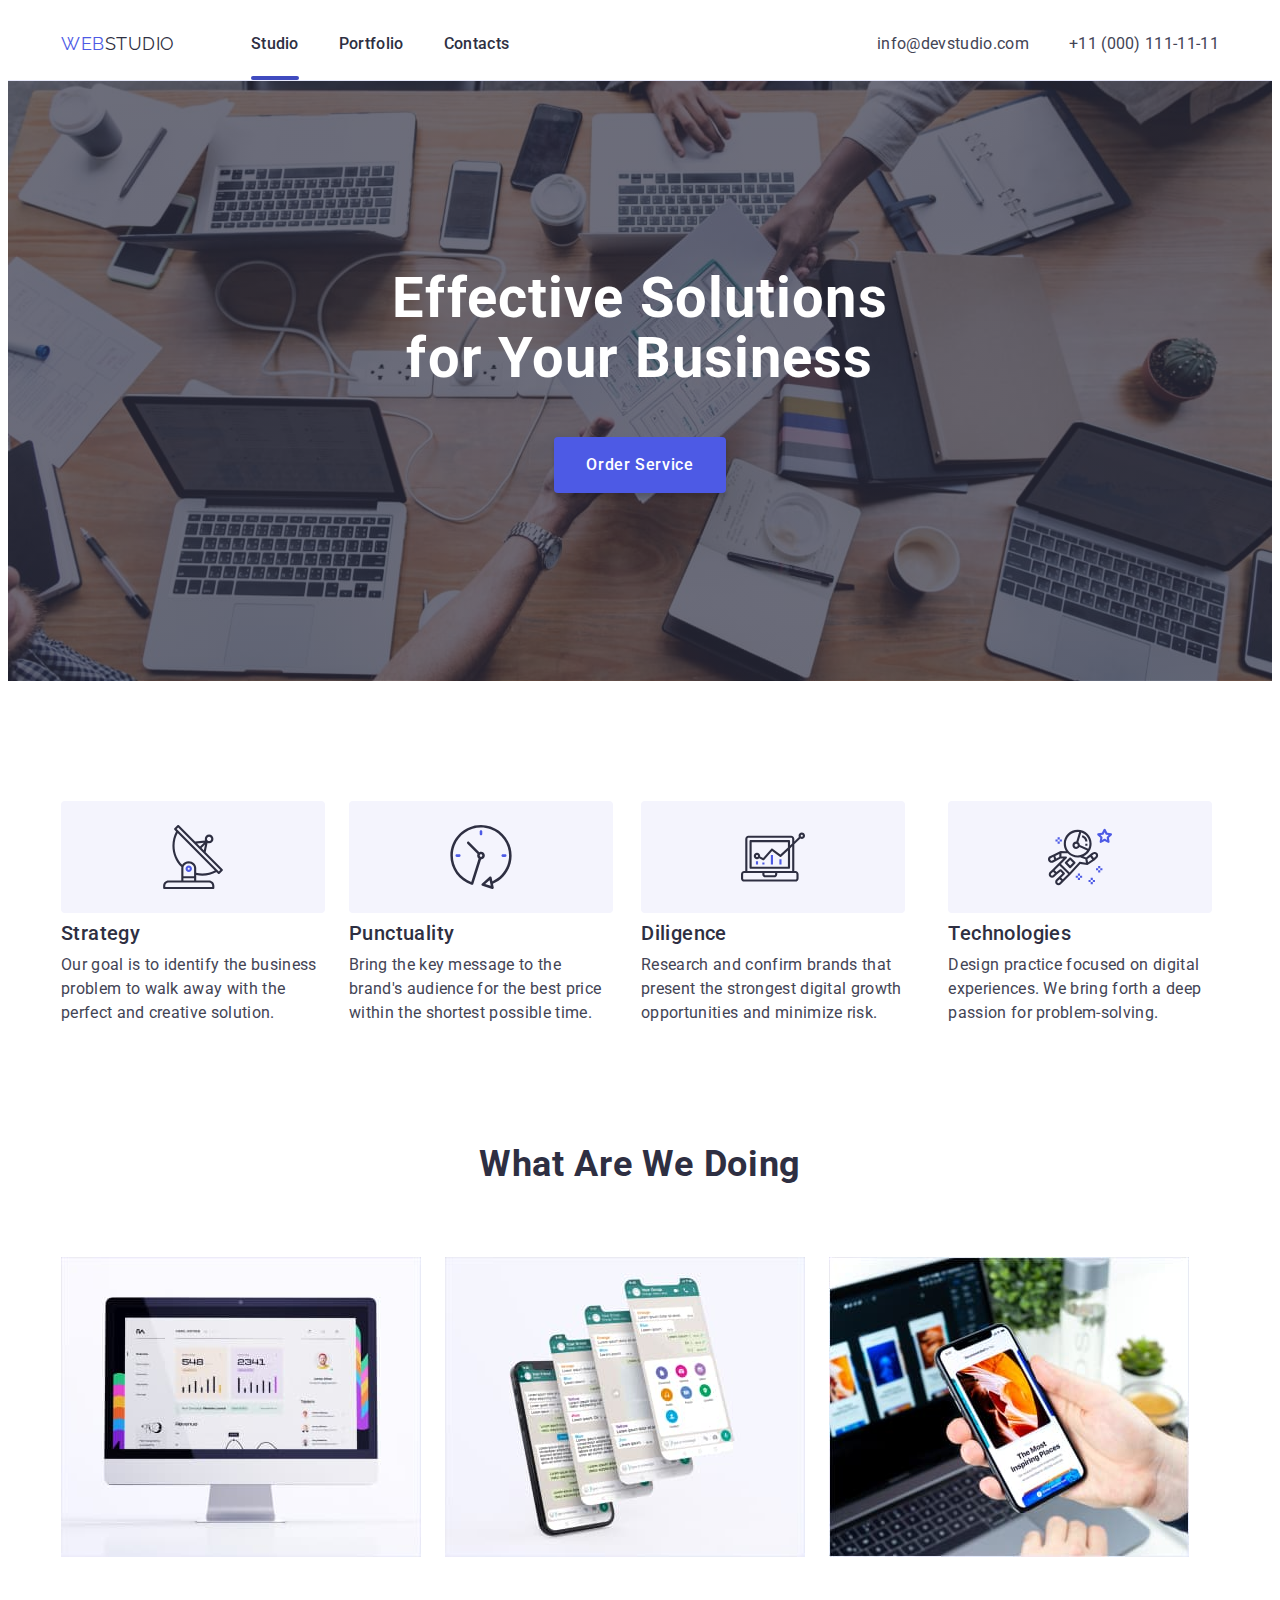
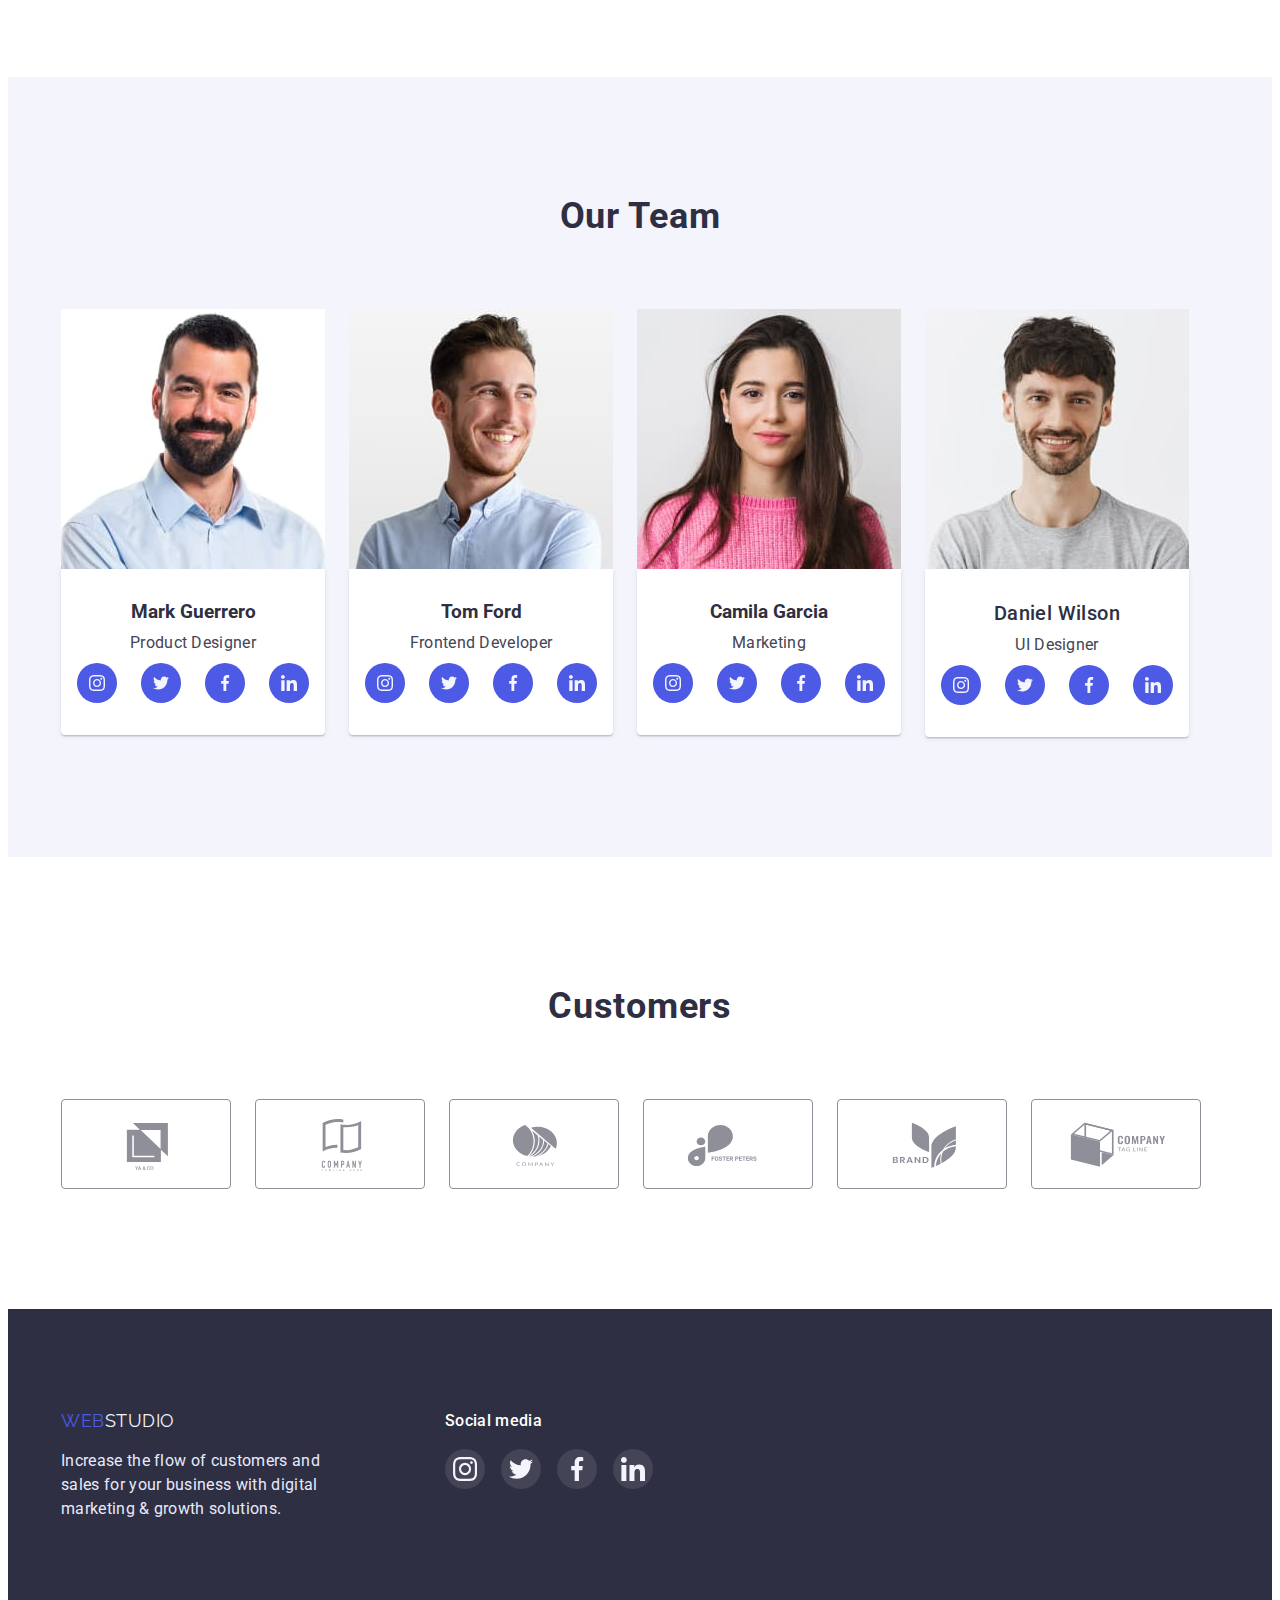
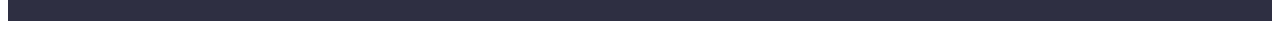
==== index.html @ afef1e50 "Initial commit" ====
<!DOCTYPE html>
<html lang="en">
  <head>
    <meta charset="UTF-8" />
    <meta http-equiv="X-UA-Compatible" content="IE=edge" />
    <meta name="viewport" content="width=device-width, initial-scale=1.0" />
    <title>WebStudio</title>
    <link
      rel="stylesheet"
      href="https://cdnjs.cloudflare.com/ajax/libs/modern-normalize/1.1.0/modern-normalize.min.css"
      integrity="sha512-wpPYUAdjBVSE4KJnH1VR1HeZfpl1ub8YT/NKx4PuQ5NmX2tKuGu6U/JRp5y+Y8XG2tV+wKQpNHVUX03MfMFn9Q=="
      crossorigin="anonymous"
      referrerpolicy="no-referrer"
    />
    <link rel="preconnect" href="https://fonts.googleapis.com" />
    <link rel="preconnect" href="https://fonts.gstatic.com" crossorigin />
    <link
      href="https://fonts.googleapis.com/css2?family=Raleway:wght@800&family=Roboto:wght@400;500;700&display=swap"
      rel="stylesheet"
    />
    <link rel="stylesheet" href="./css/styles.css" />
  </head>
  <body>
    <!--================= Section HEADER ===============-->
    <header class="header">
      <div class="container header-container">
        <nav class="header-navigation">
          <a href="./index.html" class="header-logo logo">
            <span>Web</span>Studio
          </a>
          <ul class="header-list list">
            <li class="header-item">
              <a href="./index.html" class="header-link link current">Studio</a>
            </li>
            <li class="header-item">
              <a href="./portfolio.html" class="header-link link">Portfolio</a>
            </li>
            <li class="header-item">
              <a href="" class="header-link link">Contacts</a>
            </li>
          </ul>
        </nav>
        <address class="address">
          <ul class="address-list list">
            <li class="address-item">
              <a href="mailto:info@devstudio.com" class="address-link link"
                >info@devstudio.com</a
              >
            </li>
            <li class="address-item">
              <a href="tel:+110001111111" class="address-link link"
                >+11 (000) 111-11-11</a
              >
            </li>
          </ul>
        </address>
      </div>
    </header>
    <!--================= Section /HEADER ================-->
    <main>
      <!--================= Section HERO =================-->
      <section class="hero">
        <div class="container">
          <h1 class="hero-title">Effective Solutions for Your Business</h1>
          <button type="button" class="hero-btn btn" data-modal-open>
            Order Service
          </button>
        </div>
      </section>
      <!--=============== Section /HERO =============-->

      <!--============ Section ADVANTAGES ===========-->
      <section class="advantages">
        <h2 class="visually-hidden">Our advantages</h2>
        <div class="container">
          <ul class="advantages-list list">
            <li class="advantages-item">
              <div class="advantages-thumb">
                <svg width="64" height="64">
                  <use
                    href="./images/icons.svg#icon-antenna"
                    width="64px"
                    height="64px"
                  ></use>
                </svg>
              </div>
              <h3 class="advantages-subtitle subtitle">Strategy</h3>
              <p class="advantages-text text">
                Our goal is to identify the business problem to walk away with
                the perfect and creative solution.
              </p>
            </li>
            <li class="advantages-item">
              <div class="advantages-thumb">
                <svg width="64" height="64">
                  <use
                    href="./images/icons.svg#icon-clock"
                    width="64px"
                    height="64px"
                  ></use>
                </svg>
              </div>
              <h3 class="advantages-subtitle subtitle">Punctuality</h3>
              <p class="advantages-text text">
                Bring the key message to the brand's audience for the best price
                within the shortest possible time.
              </p>
            </li>
            <li class="advantages-item">
              <div class="advantages-thumb">
                <svg width="64" height="64">
                  <use
                    href="./images/icons.svg#icon-diagram"
                    width="64px"
                    height="64px"
                  ></use>
                </svg>
              </div>
              <h3 class="advantages-subtitle subtitle">Diligence</h3>
              <p class="advantages-text text">
                Research and confirm brands that present the strongest digital
                growth opportunities and minimize risk.
              </p>
            </li>
            <li class="advantages-item">
              <div class="advantages-thumb">
                <svg width="64" height="64">
                  <use
                    href="./images/icons.svg#icon-astronaut"
                    width="64px"
                    height="64px"
                  ></use>
                </svg>
              </div>
              <h3 class="advantages-subtitle subtitle">Technologies</h3>
              <p class="advantages-text text">
                Design practice focused on digital experiences. We bring forth a
                deep passion for problem-solving.
              </p>
            </li>
          </ul>
        </div>
      </section>
      <!--============== Section /ADVANTAGES =========-->

      <!--============== Section DOING ============-->
      <section class="doing">
        <div class="container">
          <h2 class="doing-title title">What are we doing</h2>
          <ul class="doing-list list">
            <li class="doing-item">
              <img
                src="./images/img1.jpg"
                alt="monitor screen"
                width="360"
                height="300"
              />
            </li>
            <li class="doing-item">
              <img
                src="./images/img2.jpg"
                alt="smartphone screens"
                width="360"
                height="300"
              />
            </li>
            <li class="doing-item">
              <img
                src="./images/img3.jpg"
                alt="laptop and phone"
                width="360"
                height="300"
              />
            </li>
          </ul>
        </div>
      </section>
      <!--============= /Section DOING ============-->

      <!--=========== Section TEAM =============-->
      <section class="team">
        <div class="container">
          <h2 class="team-title title">Our Team</h2>
          <ul class="team-list list">
            <li class="team-item">
              <img
                src="./images/img-mark_guerrero.jpg"
                alt="Mark Guerrero"
                width="264"
                height="260"
              />
              <div class="team-content">
                <h3 class="team-subtitle">Mark Guerrero</h3>
                <p class="team-text text">Product Designer</p>
                <ul class="team-social-list list">
                  <li class="team-social-item">
                    <a href="" class="team-social-link link">
                      <svg class="team-social-icon" width="16" height="16">
                        <use href="./images/icons.svg#icon-instagram"></use>
                      </svg>
                    </a>
                  </li>
                  <li class="team-social-item">
                    <a href="" class="team-social-link link">
                      <svg class="team-social-icon" width="16" height="16">
                        <use href="./images/icons.svg#icon-twitter"></use>
                      </svg>
                    </a>
                  </li>
                  <li class="team-social-item">
                    <a href="" class="team-social-link link">
                      <svg class="team-social-icon" width="16" height="16">
                        <use href="./images/icons.svg#icon-facebook"></use>
                      </svg>
                    </a>
                  </li>
                  <li class="team-social-item">
                    <a href="" class="team-social-link link">
                      <svg class="team-social-icon" width="16" height="16">
                        <use href="./images/icons.svg#icon-linkedin"></use>
                      </svg>
                    </a>
                  </li>
                </ul>
              </div>
            </li>
            <li class="team-item">
              <img
                src="./images/img-tom_ford.jpg"
                alt="Tom Ford"
                width="264"
                height="260"
              />
              <div class="team-content">
                <h3 class="team-subtitle">Tom Ford</h3>
                <p class="team-text text">Frontend Developer</p>
                <ul class="team-social-list list">
                  <li class="team-social-item">
                    <a href="" class="team-social-link link">
                      <svg class="team-social-icon" width="16" height="16">
                        <use href="./images/icons.svg#icon-instagram"></use>
                      </svg>
                    </a>
                  </li>
                  <li class="team-social-item">
                    <a href="" class="team-social-link link">
                      <svg class="team-social-icon" width="16" height="16">
                        <use href="./images/icons.svg#icon-twitter"></use>
                      </svg>
                    </a>
                  </li>
                  <li class="team-social-item">
                    <a href="" class="team-social-link link">
                      <svg class="team-social-icon" width="16" height="16">
                        <use href="./images/icons.svg#icon-facebook"></use>
                      </svg>
                    </a>
                  </li>
                  <li class="team-social-item">
                    <a href="" class="team-social-link link">
                      <svg class="team-social-icon" width="16" height="16">
                        <use href="./images/icons.svg#icon-linkedin"></use>
                      </svg>
                    </a>
                  </li>
                </ul>
              </div>
            </li>
            <li class="team-item">
              <img
                src="./images/img-camila_garcia.jpg"
                alt="Camila Garcia"
                width="264"
                height="260"
              />
              <div class="team-content">
                <h3 class="team-subtitle">Camila Garcia</h3>
                <p class="team-text text">Marketing</p>
                <ul class="team-social-list list">
                  <li class="team-social-item">
                    <a href="" class="team-social-link link">
                      <svg class="team-social-icon" width="16" height="16">
                        <use href="./images/icons.svg#icon-instagram"></use>
                      </svg>
                    </a>
                  </li>
                  <li class="team-social-item">
                    <a href="" class="team-social-link link">
                      <svg class="team-social-icon" width="16" height="16">
                        <use href="./images/icons.svg#icon-twitter"></use>
                      </svg>
                    </a>
                  </li>
                  <li class="team-social-item">
                    <a href="" class="team-social-link link">
                      <svg class="team-social-icon" width="16" height="16">
                        <use href="./images/icons.svg#icon-facebook"></use>
                      </svg>
                    </a>
                  </li>
                  <li class="team-social-item">
                    <a href="" class="team-social-link link">
                      <svg class="team-social-icon" width="16" height="16">
                        <use href="./images/icons.svg#icon-linkedin"></use>
                      </svg>
                    </a>
                  </li>
                </ul>
              </div>
            </li>
            <li class="team-item">
              <img
                src="./images/img-daniel_wilson.jpg"
                alt="Daniel Wilson"
                width="264"
                height="260"
              />
              <div class="team-content">
                <h3 class="team-subtitle subtitle">Daniel Wilson</h3>
                <p class="team-text text">UI Designer</p>
                <ul class="team-social-list list">
                  <li class="team-social-item">
                    <a href="" class="team-social-link link">
                      <svg class="team-social-icon" width="16" height="16">
                        <use href="./images/icons.svg#icon-instagram"></use>
                      </svg>
                    </a>
                  </li>
                  <li class="team-social-item">
                    <a href="" class="team-social-link link">
                      <svg class="team-social-icon" width="16" height="16">
                        <use href="./images/icons.svg#icon-twitter"></use>
                      </svg>
                    </a>
                  </li>
                  <li class="team-social-item">
                    <a href="" class="team-social-link link">
                      <svg class="team-social-icon" width="16" height="16">
                        <use href="./images/icons.svg#icon-facebook"></use>
                      </svg>
                    </a>
                  </li>
                  <li class="team-social-item">
                    <a href="" class="team-social-link link">
                      <svg class="team-social-icon" width="16" height="16">
                        <use href="./images/icons.svg#icon-linkedin"></use>
                      </svg>
                    </a>
                  </li>
                </ul>
              </div>
            </li>
          </ul>
        </div>
      </section>
      <!--========== Section /TEAM =============-->

      <!--======== Section COSTUMERS ==========-->
      <section class="costumes">
        <div class="container">
          <h2 class="costumers-title title">Customers</h2>
          <ul class="costumers-list list">
            <li class="costumers-item">
              <a href="" class="costumer-link">
                <svg class="costumers-icon" width="105" height="56">
                  <use href="./images/icons.svg#icon-logo-client1"></use>
                </svg>
              </a>
            </li>
            <li class="costumers-item">
              <a href="" class="costumer-link">
                <svg class="costumers-icon" width="105" height="56">
                  <use href="./images/icons.svg#icon-logo-client2"></use>
                </svg>
              </a>
            </li>
            <li class="costumers-item">
              <a href="" class="costumer-link">
                <svg class="costumers-icon" width="105" height="56">
                  <use href="./images/icons.svg#icon-logo-client3"></use>
                </svg>
              </a>
            </li>
            <li class="costumers-item">
              <a href="" class="costumer-link">
                <svg class="costumers-icon" width="105" height="56">
                  <use href="./images/icons.svg#icon-logo-client4"></use>
                </svg>
              </a>
            </li>
            <li class="costumers-item">
              <a href="" class="costumer-link">
                <svg class="costumers-icon" width="105" height="56">
                  <use href="./images/icons.svg#icon-logo-client5"></use>
                </svg>
              </a>
            </li>
            <li class="costumers-item">
              <a href="" class="costumer-link">
                <svg class="costumers-icon" width="105" height="56">
                  <use href="./images/icons.svg#icon-logo-client6"></use>
                </svg>
              </a>
            </li>
          </ul>
        </div>
      </section>
      <!--========= Section /COSTUMERS ===========-->
    </main>
    <!--================ FOOTER ===============-->
    <footer class="footer">
      <div class="container footer-container">
        <div class="footer-logo-wrap">
          <a href="./index.html" class="footer-logo logo">
            <span>Web</span>Studio
          </a>
          <p class="footer-text text">
            Increase the flow of customers and sales for your business with
            digital marketing & growth solutions.
          </p>
        </div>
        <div class="footer-social">
          <p class="footer-social-text text">Social media</p>
          <ul class="footer-social-list list">
            <li class="footer-social-item">
              <a href="" class="footer-social-link link">
                <svg class="footer-social-icon" width="24" height="24">
                  <use href="./images/icons.svg#icon-instagram"></use>
                </svg>
              </a>
            </li>
            <li class="footer-social-item">
              <a href="" class="footer-social-link link">
                <svg class="footer-social-icon" width="24" height="24">
                  <use href="./images/icons.svg#icon-twitter"></use>
                </svg>
              </a>
            </li>
            <li class="footer-social-item">
              <a href="" class="footer-social-link link">
                <svg class="footer-social-icon" width="24" height="24">
                  <use href="./images/icons.svg#icon-facebook"></use>
                </svg>
              </a>
            </li>
            <li class="footer-social-item">
              <a href="" class="footer-social-link link">
                <svg class="footer-social-icon" width="24" height="24">
                  <use href="./images/icons.svg#icon-linkedin"></use>
                </svg>
              </a>
            </li>
          </ul>
        </div>
      </div>
    </footer>
    <!--=================== /FOOTER ==================-->
    <!--================ MODAL WINDOW ===============-->
    <div class="backdrop is-hidden" data-modal>
      <div class="modal conteiner">
        <button type="button" class="modal-close-btn" data-modal-close>
          <svg class="modal-close-btn-icon" width="8" height="8">
            <use href="./images/icons.svg#icon-close-modal"></use>
          </svg>
        </button>
      </div>
    </div>
  </body>
  <script src="./js/modal.js"></script>
</html>
---- css/styles.css ----
:root {
  --secondary-font: 'Raleway', sans-serif;
  --subtitle-color: #2e2f42;
  --background-color: #2e2f42;
  --main-text-color: #434455;
  --logo-span-color: #4d5ae5;
  --link-hover-color: #404bbf;
  --header-paddig-link: 24px 0;
  --transition-dur-and-func: 250ms cubic-bezier(0.4, 0, 0.2, 1);
}
h1,
h2,
h3,
h4,
h5,
h6,
p {
  margin: 0;
}
body {
  font-family: 'Roboto', sans-serif;
  color: #2e2f42;
  background-color: #ffffff;
}
ul {
  margin: 0;
  padding: 0;
}
img {
  display: block;
  max-width: 100%;
  height: auto;
}
.btn {
  font-family: inherit;
  font-weight: 500;
  font-size: 16px;
  line-height: 1.5;
  display: flex;
  align-items: center;
  text-align: center;
  letter-spacing: 0.04em;
  border: none;
}
.container {
  max-width: 1158px;
  margin: 0 auto;
  padding: 0 15px;
  /* outline: 1px solid green; */
}
.logo {
  font-family: var(--secondary-font);
  font-size: 18px;
  line-height: 1.33;
  display: flex;
  align-items: center;
  letter-spacing: 0.03em;
  text-transform: uppercase;
  text-decoration: none;
}
.list {
  list-style: none;
}
.link {
  text-decoration: none;
}
.text {
  font-size: 16px;
  line-height: 1.5;
  letter-spacing: 0.02em;
}
.title {
  font-size: 36px;
  line-height: 1.11;
  letter-spacing: 0.02em;
  text-transform: capitalize;
  text-align: center;
}
.subtitle {
  font-weight: 500;
  font-size: 20px;
  line-height: 1.2;
  letter-spacing: 0.02em;
}
.visually-hidden {
  position: absolute;
  width: 1px;
  height: 1px;
  margin: -1px;
  border: 0;
  padding: 0;
  white-space: nowrap;
  clip-path: inset(100%);
  clip: rect(0 0 0 0);
  overflow: hidden;
}
/* =========== HEADER =========== */
header {
  border-bottom: 1px solid #e7e9fc;
}
.header-container {
  display: flex;
  align-items: center;
  flex-wrap: wrap;
}
.header-navigation {
  display: flex;
  align-items: center;
  position: relative;
}
.header-logo {
  color: #2e2f42;
  margin-right: 76px;
  padding: var(--header-paddig-link);
}
.header-logo span {
  color: var(--logo-span-color);
}
.header-list {
  display: flex;
  gap: 40px;
}
/* .header-item {
} */
.header-link {
  position: relative;
  font-weight: 500;
  font-size: 16px;
  line-height: 1.5;
  letter-spacing: 0.02em;
  color: #2e2f42;
  padding: var(--header-paddig-link);
  transition: color var(--transition-dur-and-func);
}
.header-link:hover,
.header-link:focus {
  color: var(--link-hover-color);
}
.current::after {
  content: '';
  display: block;
  position: absolute;
  width: 100%;
  height: 4px;
  background: #404bbf;
  border-radius: 2px;
  bottom: -3px;
  left: 0;
}
.address {
  margin-left: auto;
}
.address-list {
  display: flex;
  gap: 40px;
  margin-left: auto;
}
/* .address-item {
} */
.address-link {
  font-style: normal;
  font-size: 16px;
  line-height: 1.5;
  letter-spacing: 0.02em;
  color: #434455;
  padding: var(--header-paddig-link);
  transition: color var(--transition-dur-and-func);
}
.address-link:hover,
.address-link:focus {
  color: var(--link-hover-color);
}
/* ============ HERO ============ */
.hero {
  text-align: center;
  padding: 188px 0;
  background-color: var(--background-color);
  max-width: 1440px;
  margin: 0 auto;
  background-image: linear-gradient(
      rgba(46, 47, 66, 0.7),
      rgba(46, 47, 66, 0.7)
    ),
    url(../images/people-office.jpg);
  background-repeat: no-repeat;
  background-position: center;
}
.hero-title {
  text-align: center;
  font-size: 56px;
  line-height: 1.07;
  letter-spacing: 0.02em;
  color: #ffffff;
  max-width: 496px;
  margin: 0 auto;
}
.hero-btn {
  color: #ffffff;
  background: #4d5ae5;
  box-shadow: 0px 4px 4px rgba(0, 0, 0, 0.15);
  border-radius: 4px;
  padding: 16px 32px;
  margin: 48px auto 0;
  transition: background-color var(--transition-dur-and-func);
}
.hero-btn:hover,
.hero-btn:focus {
  background-color: var(--link-hover-color);
  cursor: pointer;
}
/* ========= ADVANTAGES ============= */
.advantages {
  padding: 120px 0;
}
.advantages-list {
  display: flex;
  gap: 24px;
}
/* .advantages-item {
} */
.advantages-thumb {
  display: inline-flex;
  align-items: center;
  justify-content: center;
  width: 264px;
  height: 112px;
  background-color: #f4f4fd;
  border-radius: 4px;
  margin-bottom: 8px;
}
.advantages-subtitle {
  color: var(--subtitle-color);
  margin-bottom: 8px;
}
.advantages-text {
  color: var(--main-text-color);
}
/* ========== DOING ============= */
.doing {
  padding-bottom: 120px;
}
.doing-title {
  color: #2e2f42;
  margin-bottom: 72px;
}
.doing-list {
  display: flex;
  gap: 24px;
  flex-wrap: wrap;
}
.doing-item {
  width: calc((100% - gap * 2) / 3);
}
/* ============ TEAM =========== */
.team {
  background: #f4f4fd;
  padding: 120px 0;
}
.team-title {
  margin-bottom: 72px;
}
.team-list {
  display: flex;
  gap: 24px;
  flex-wrap: wrap;
}
.team-item {
  width: calc((100% - gap * 3) / 4);
}
.team-content {
  padding: 32px 16px;
  background-color: #ffffff;
  box-shadow: 0px 1px 6px rgba(46, 47, 66, 0.08),
    0px 1px 1px rgba(46, 47, 66, 0.16), 0px 2px 1px rgba(46, 47, 66, 0.08);
  border-radius: 0px 0px 4px 4px;
}
.team-subtitle {
  text-align: center;
  color: var(--subtitle-color);
  margin-bottom: 8px;
}
.team-text {
  text-align: center;
  color: var(--main-text-color);
  margin-bottom: 8px;
}
.team-social-list {
  display: flex;
  justify-content: center;
  gap: 24px;
}
.team-social-item {
  width: 40px;
  height: 40px;
}
.team-social-link {
  display: flex;
  justify-content: center;
  align-items: center;
  width: 100%;
  height: 100%;
  border-radius: 50%;
  background-color: #4d5ae5;
  transition: background-color var(--transition-dur-and-func);
}
.team-social-link:hover,
.team-social-link:focus {
  background-color: var(--link-hover-color);
}
.team-social-icon {
  fill: #f4f4fd;
}
/* ========= COSTUMERS ======== */
.costumes {
  padding-top: 130px;
  padding-bottom: 120px;
}
.costumers-title {
  margin-bottom: 72px;
}
.costumers-list {
  display: flex;
  gap: 24px;
  flex-wrap: wrap;
}
/* .costumers-item {
} */
.costumer-link {
  color: #8e8f99;
  display: inline-flex;
  align-items: center;
  justify-content: center;
  width: 168px;
  height: 88px;
  border: 1px solid #8e8f99;
  border-radius: 4px;
  transition: color var(--transition-dur-and-func),
    border var(--transition-dur-and-func);
}
.costumer-link:hover,
.costumer-link:focus {
  color: var(--link-hover-color);
  border: 1px solid var(--link-hover-color);
}
.costumers-icon {
  fill: currentColor;
}

/* ===== Portfolio: FILTER and PROJECTS ===== */

.filter {
  padding-top: 96px;
  padding-bottom: 120px;
}
.filter-list {
  display: flex;
  gap: 24px;
  margin-bottom: 72px;
  justify-content: center;
  flex-wrap: wrap;
}
/* .filter-item {
} */
.filter-btn {
  color: #4d5ae5;
  background-color: #f4f4fd;
  border: 1px solid #e7e9fc;
  border-radius: 4px;
  padding: 12px 24px;
  transition: color var(--transition-dur-and-func),
    background-color var(--transition-dur-and-func),
    border var(--transition-dur-and-func),
    box-shadow var(--transition-dur-and-func);
}
.filter-btn:hover,
.filter-btn:focus {
  color: #ffffff;
  background-color: var(--link-hover-color);
  cursor: pointer;
  border: 1px solid #404bbf;
  border-radius: 4px;
  box-shadow: 0px 3px 1px rgba(0, 0, 0, 0.1), 0px 2px 1px rgba(0, 0, 0, 0.08),
    0px 2px 2px rgba(0, 0, 0, 0.12);
  border-radius: 4px;
}
.projects-list {
  display: flex;
  row-gap: 48px;
  column-gap: 24px;
  flex-wrap: wrap;
}
.projects-item {
  width: calc((100% - column-gap * 3) / 4);
}
.projects-link {
  transition: box-shadow var(--transition-dur-and-func);
  display: block;
}
.projects-link:hover,
.projects-link:focus {
  display: block;
  box-shadow: 0px 1px 6px rgba(46, 47, 66, 0.08),
    0px 1px 1px rgba(46, 47, 66, 0.16), 0px 2px 1px rgba(46, 47, 66, 0.08);
}
.projects-item-content {
  padding: 32px 16px;
  background-color: #ffffff;
  border: 1px solid #e7e9fc;
  border-top: 0;
}
.projects-subtitle {
  color: var(--subtitle-color);
  margin-bottom: 8px;
}
.projects-text {
  color: var(--main-text-color);
}
.projects-img-wrapper {
  position: relative;
  overflow: hidden;
}
.overlay {
  position: absolute;
  left: 0;
  top: 0;
  width: 100%;
  height: 100%;
  overflow: auto;
  transform: translate(0, 100%);
  transition: transform var(--transition-dur-and-func);
  font-size: 16px;
  line-height: 1.5;
  letter-spacing: 0.02em;
  color: #f4f4fd;
  padding: 40px 32px 0;
  background-color: #4d5ae5;
}
.projects-link:hover .overlay,
.projects-link:focus .overlay {
  transform: translate(0, 0);
}

/* ======== FOOTER ========*/
.footer {
  background-color: var(--background-color);
  padding: 100px 0;
  /* max-width: 1440px; */
  margin: 0 auto;
}
.footer-container {
  display: flex;
  align-items: centre;
  gap: 120px;
}
.footer-logo {
  color: #f4f4fd;
  margin-bottom: 16px;
}
.footer-logo span {
  color: var(--logo-span-color);
}
.footer-text {
  color: #e7e9fc;
  max-width: 264px;
}
/* .footer-social {
} */
.footer-social-text {
  font-weight: 500;
  color: #ffffff;
  margin-bottom: 16px;
}
.footer-social-list {
  display: flex;
  justify-content: center;
  gap: 16px;
}
.footer-social-item {
  width: 40px;
  height: 40px;
}
.footer-social-link {
  display: flex;
  justify-content: center;
  align-items: center;
  width: 100%;
  height: 100%;
  border-radius: 50%;
  background-color: rgba(255, 255, 255, 0.1);
  transition: background-color var(--transition-dur-and-func);
}
.footer-social-link:hover,
.footer-social-link:focus {
  background-color: #31d0aa;
}
.footer-social-icon {
  fill: #f4f4fd;
}
/*======= MODAL WINDOW ========*/
.backdrop {
  position: fixed;
  z-index: 100;
  top: 0;
  left: 0;
  width: 100%;
  height: 100%;
  background-color: rgba(46, 47, 66, 0.4);
  transition: opacity var(--transition-dur-and-func),
    visibility var(--transition-dur-and-func);
}
.backdrop.is-hidden {
  opacity: 0;
  visibility: hidden;
  pointer-events: none;
}
.modal {
  position: absolute;
  top: 50%;
  left: 50%;
  transform: translate(-50%, -50%);
  width: 408px;
  height: 576px;
  background-color: #fcfcfc;
  box-shadow: 0px 1px 1px rgba(0, 0, 0, 0.14), 0px 1px 3px rgba(0, 0, 0, 0.12),
    0px 2px 1px rgba(0, 0, 0, 0.2);
  border-radius: 4px;
}
.modal-close-btn {
  position: absolute;
  top: 24px;
  right: 24px;
  display: flex;
  justify-content: center;
  align-items: center;
  width: 24px;
  height: 24px;
  border-radius: 50%;
  background-color: #e7e9fc;
  border: 1px solid rgba(0, 0, 0, 0.1);
  padding: 0;
  cursor: pointer;
  transition: fill var(--transition-dur-and-func),
    background-color var(--transition-dur-and-func),
    border var(--transition-dur-and-func);
}
.modal-close-btn:hover,
.modal-close-btn:focus {
  fill: #ffffff;
  background-color: #404bbf;
  border: none;
}
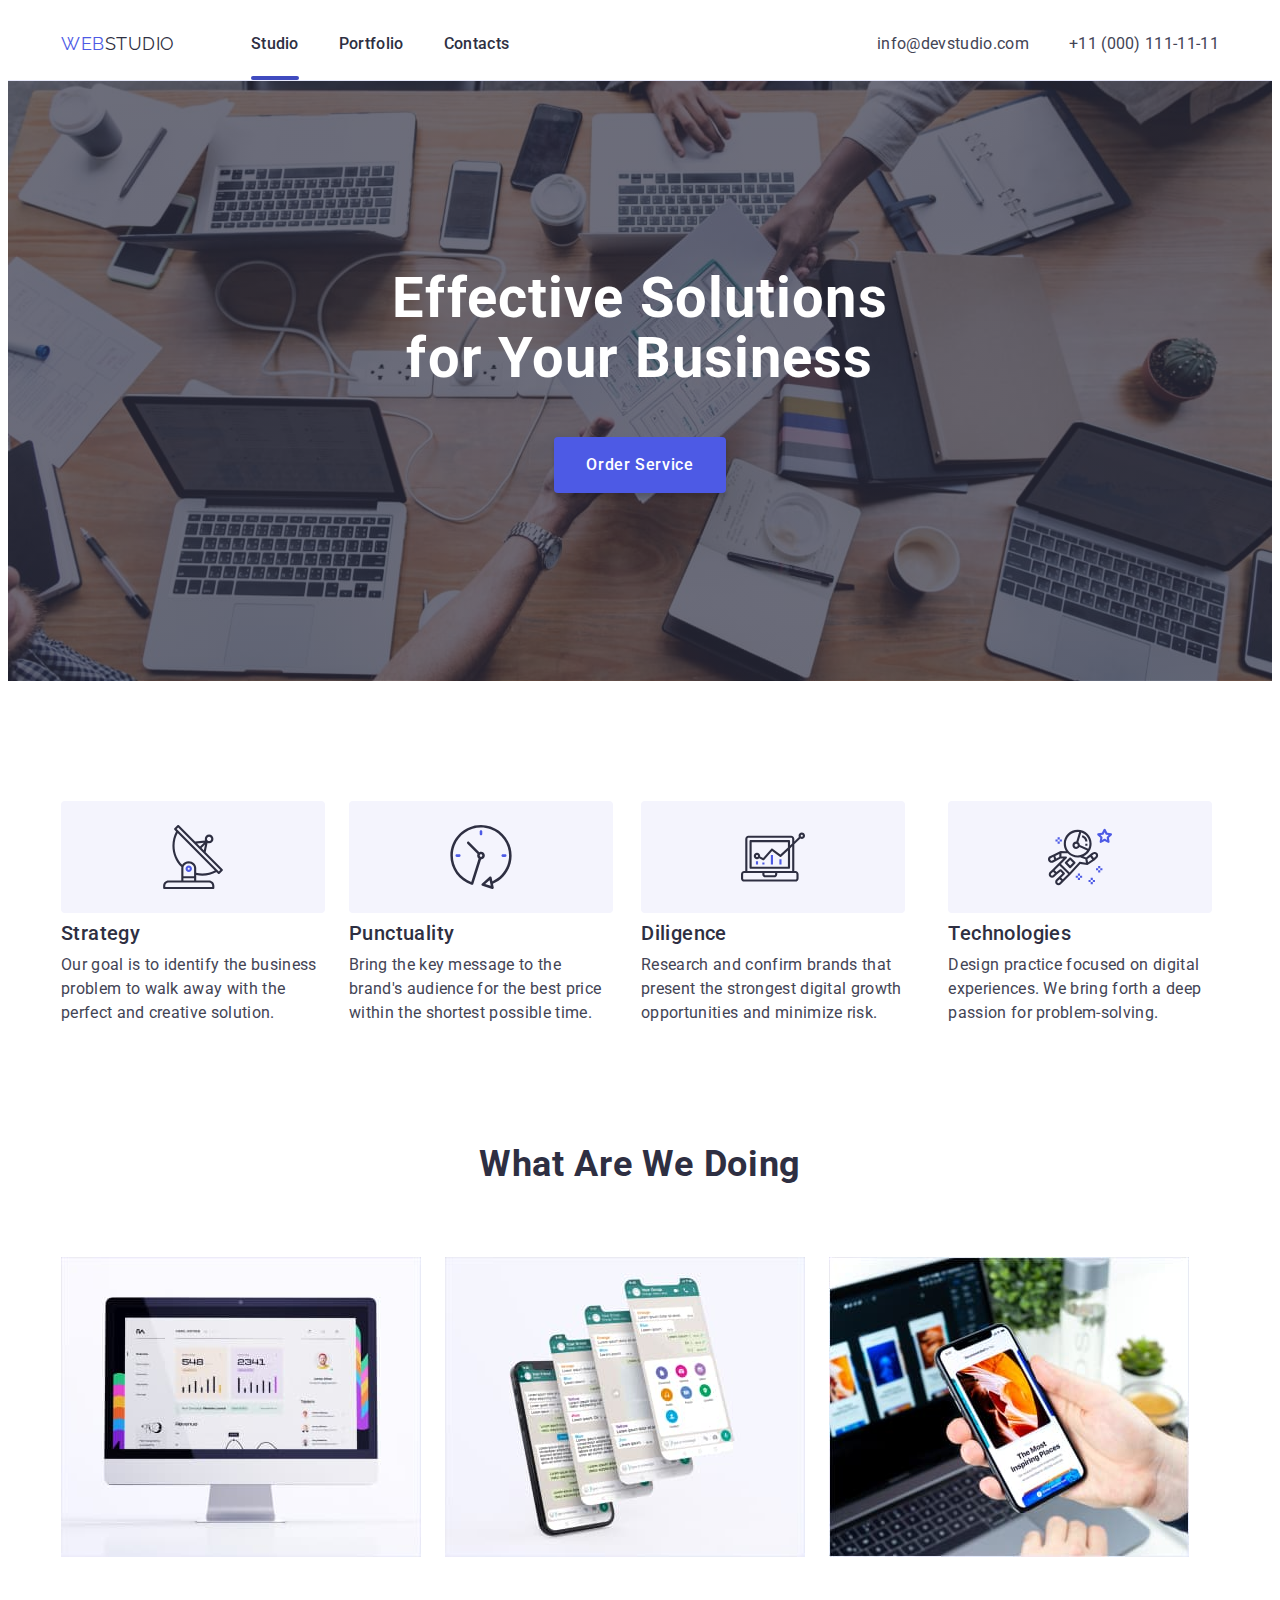
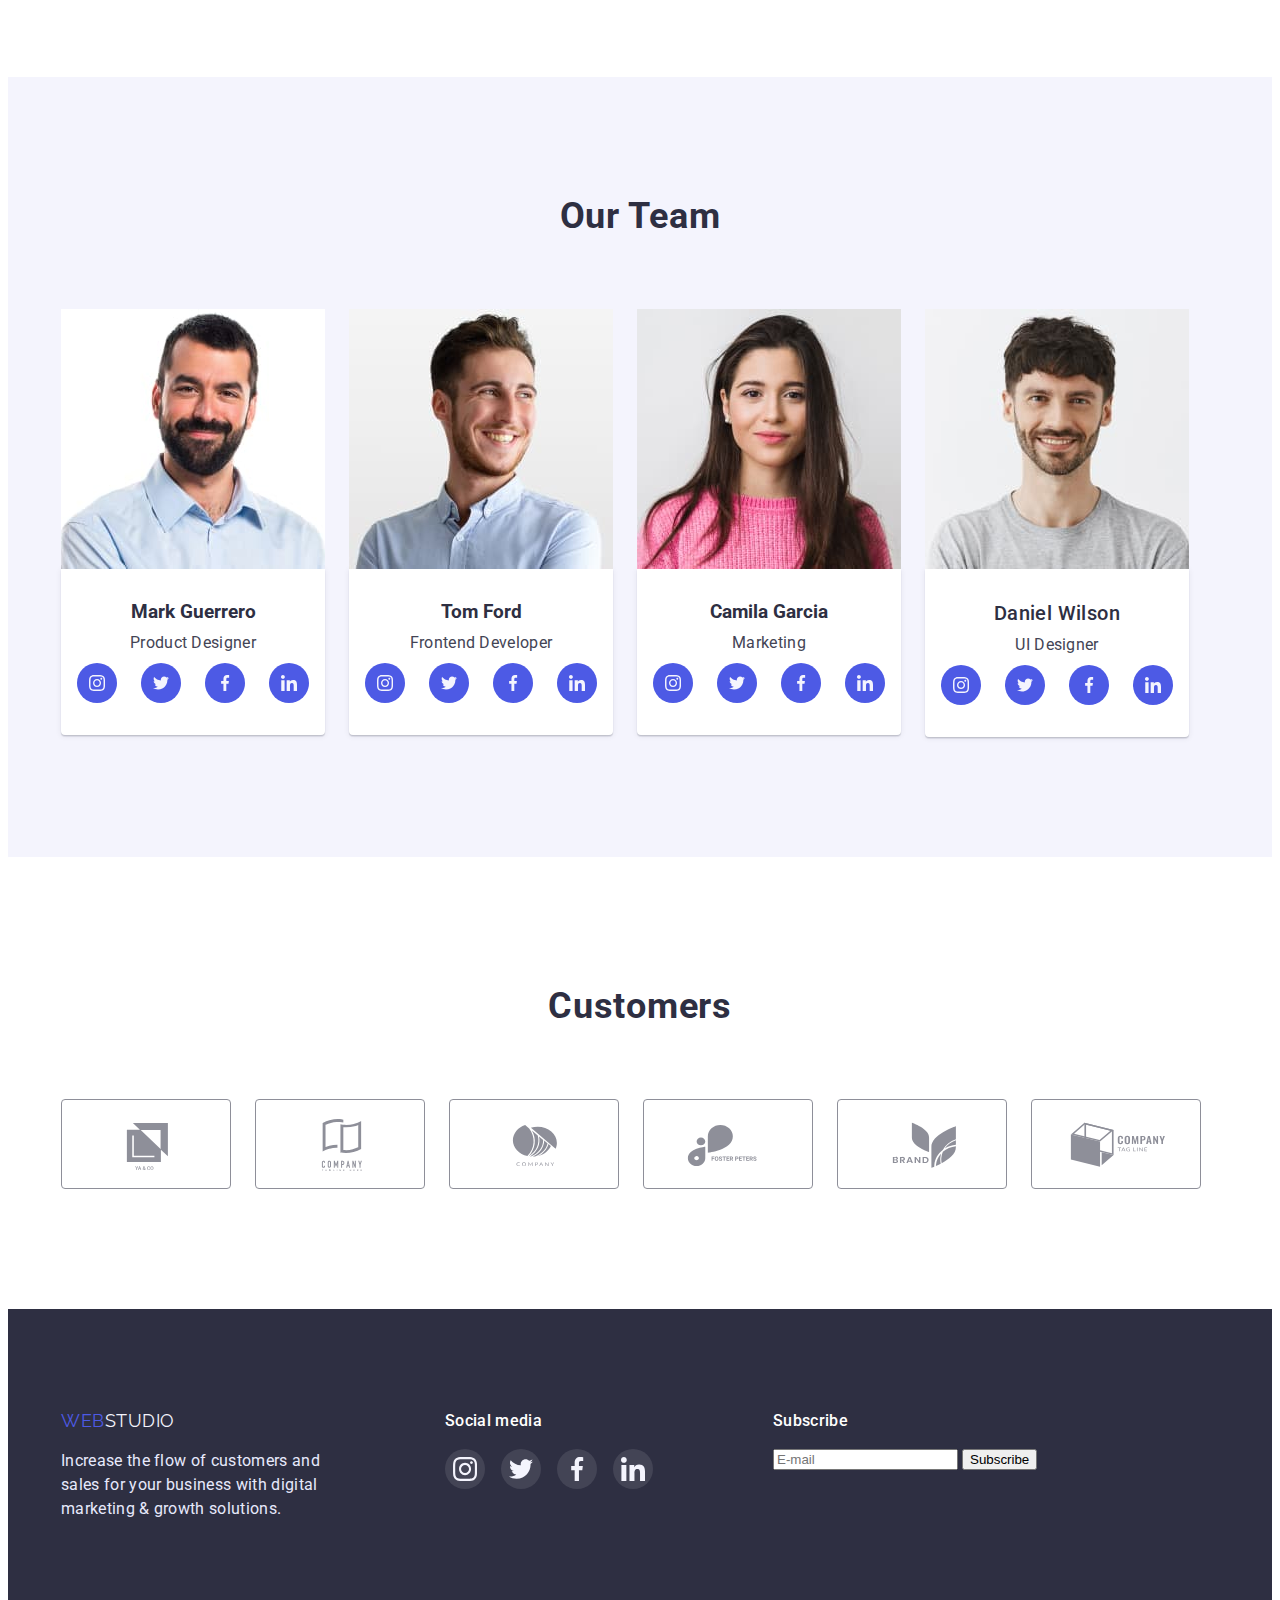
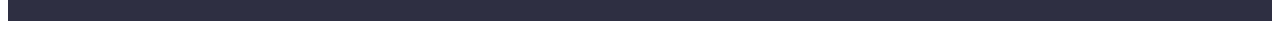
==== commit 2c1ff39a: "Adde footer Submit: marking" ====
--- a/index.html
+++ b/index.html
@@ -452,6 +452,23 @@
             </li>
           </ul>
         </div>
+        <div class="footer-form-container">
+          <p class="footer-form-text text">Subscribe</p>
+          <form class="footer-form">
+            <label>
+              <input
+                type="email"
+                name="user-email"
+                class="footer-modal-form-input"
+                required
+                placeholder="E-mail"
+              />
+            </label>
+            <button type="submit" class="footer-modal-form-submit">
+              Subscribe
+            </button>
+          </form>
+        </div>
       </div>
     </footer>
     <!--=================== /FOOTER ==================-->
@@ -463,8 +480,79 @@
             <use href="./images/icons.svg#icon-close-modal"></use>
           </svg>
         </button>
+        <p class="modal-text text">
+          Leave your contacts and we will call you back
+        </p>
+        <form class="modal-form">
+          <label class="label-form-field">
+            <span class="modal-form-input-desc">Name</span>
+            <span class="modal-form-input-wrapper">
+              <input
+                type="text"
+                name="user_name"
+                class="modal-form-input"
+                required
+                pattern="^[a-zA-Zа-яА-ЯіІїЇ]+$"
+                minlength="2"
+              />
+              <svg class="modal-form-input-icon" width="18" height="18">
+                <use href="./images/icons.svg#icon-form-name"></use>
+              </svg>
+            </span>
+          </label>
+          <label class="label-form-field">
+            <span class="modal-form-input-desc">Phone</span>
+            <span class="modal-form-input-wrapper">
+              <input
+                type="tel"
+                name="user-phone"
+                class="modal-form-input"
+                required
+                pattern="[0-9]{3}-[0-9]{3}-[0-9]{2}-[0-9]{2}"
+                title="xxx-xxx-xx-xx"
+              />
+              <svg class="modal-form-input-icon" width="18" height="24">
+                <use href="./images/icons.svg#icon-form-phone"></use>
+              </svg>
+            </span>
+          </label>
+          <label class="label-form-field">
+            <span class="modal-form-input-desc">Email</span>
+            <span class="modal-form-input-wrapper">
+              <input
+                type="email"
+                name="user-email"
+                class="modal-form-input"
+                required
+              />
+              <svg class="modal-form-input-icon" width="18" height="24">
+                <use href="./images/icons.svg#icon-form-email"></use>
+              </svg>
+            </span>
+          </label>
+          <label class="label-form-field">
+            <span class="modal-form-input-desc">Comment</span>
+            <textarea
+              name="user-massage"
+              class="modal-form-message"
+              placeholder="Text input"
+            ></textarea>
+          </label>
+          <input
+            id="user-policy"
+            type="checkbox"
+            name="user-policy"
+            class="modal-form-check visually-hidden"
+          />
+          <label for="user-policy" class="modal-form-check-desc">
+            I accept the terms and conditions of the&nbsp;
+            <a href="">Privacy Policy</a>
+          </label>
+          <button type="submit" class="modal-form-submit">Send</button>
+        </form>
       </div>
     </div>
+    <!--================ /MODAL WINDOW ===============-->
   </body>
   <script src="./js/modal.js"></script>
 </html>
--- a/css/styles.css
+++ b/css/styles.css
@@ -46,7 +46,6 @@
   max-width: 1158px;
   margin: 0 auto;
   padding: 0 15px;
-  /* outline: 1px solid green; */
 }
 .logo {
   font-family: var(--secondary-font);
@@ -170,6 +169,7 @@
 .address-link:focus {
   color: var(--link-hover-color);
 }
+/* =========== /HEADER =========== */
 /* ============ HERO ============ */
 .hero {
   text-align: center;
@@ -196,7 +196,7 @@
 }
 .hero-btn {
   color: #ffffff;
-  background: #4d5ae5;
+  background-color: #4d5ae5;
   box-shadow: 0px 4px 4px rgba(0, 0, 0, 0.15);
   border-radius: 4px;
   padding: 16px 32px;
@@ -208,6 +208,7 @@
   background-color: var(--link-hover-color);
   cursor: pointer;
 }
+/* ============ /HERO ============ */
 /* ========= ADVANTAGES ============= */
 .advantages {
   padding: 120px 0;
@@ -235,7 +236,8 @@
 .advantages-text {
   color: var(--main-text-color);
 }
-/* ========== DOING ============= */
+/* =========== /ADVANTAGES ============== */
+/* ============== DOING ================== */
 .doing {
   padding-bottom: 120px;
 }
@@ -251,7 +253,8 @@
 .doing-item {
   width: calc((100% - gap * 2) / 3);
 }
-/* ============ TEAM =========== */
+/* ============== /DOING ================== */
+/* ================= TEAM ================= */
 .team {
   background: #f4f4fd;
   padding: 120px 0;
@@ -310,7 +313,8 @@
 .team-social-icon {
   fill: #f4f4fd;
 }
-/* ========= COSTUMERS ======== */
+/* =============== /TEAM ================ */
+/* ============== COSTUMERS =============== */
 .costumes {
   padding-top: 130px;
   padding-bottom: 120px;
@@ -345,9 +349,8 @@
 .costumers-icon {
   fill: currentColor;
 }
-
-/* ===== Portfolio: FILTER and PROJECTS ===== */
-
+/* ============== /COSTUMERS =============== */
+/* ====== Portfolio: FILTER and PROJECTS ====== */
 .filter {
   padding-top: 96px;
   padding-bottom: 120px;
@@ -439,8 +442,8 @@
 .projects-link:focus .overlay {
   transform: translate(0, 0);
 }
-
-/* ======== FOOTER ========*/
+/* ====== /Portfolio: FILTER and PROJECTS ====== */
+/* =============== FOOTER ==============*/
 .footer {
   background-color: var(--background-color);
   padding: 100px 0;
@@ -496,7 +499,13 @@
 .footer-social-icon {
   fill: #f4f4fd;
 }
-/*======= MODAL WINDOW ========*/
+.footer-form-text {
+  font-weight: 500;
+  color: #ffffff;
+  margin-bottom: 16px;
+}
+/* =============== /FOOTER ==============*/
+/*============= MODAL WINDOW =============*/
 .backdrop {
   position: fixed;
   z-index: 100;
@@ -524,6 +533,7 @@
   box-shadow: 0px 1px 1px rgba(0, 0, 0, 0.14), 0px 1px 3px rgba(0, 0, 0, 0.12),
     0px 2px 1px rgba(0, 0, 0, 0.2);
   border-radius: 4px;
+  padding: 0 24px;
 }
 .modal-close-btn {
   position: absolute;
@@ -549,3 +559,124 @@
   background-color: #404bbf;
   border: none;
 }
+.modal-text {
+  font-weight: 500;
+  color: #2e2f42;
+  text-align: center;
+  margin: 72px 0 16px;
+}
+/*============= /MODAL WINDOW =============*/
+/*=============== MODAL FORM ================*/
+.modal-form {
+  display: flex;
+  flex-direction: column;
+}
+.label-form-field {
+  margin-bottom: 8px;
+}
+.modal-form-input-desc {
+  display: block;
+  margin-bottom: 4px;
+  font-size: 12px;
+  line-height: 1.17;
+  letter-spacing: 0.04em;
+  color: #8e8f99;
+}
+.modal-form-input-wrapper {
+  display: block;
+  position: relative;
+}
+.modal-form-input {
+  width: 100%;
+  height: 40px;
+  border: 1px solid rgba(33, 33, 33, 0.2);
+  border-radius: 4px;
+  padding-left: 38px;
+  transition: border-color var(--transition-dur-and-func);
+}
+.modal-form-input:focus {
+  outline: none;
+  border-color: #4d5ae5;
+}
+.modal-form-input-icon {
+  position: absolute;
+  top: 50%;
+  left: 19px;
+  transform: translate(0, -50%);
+  fill: #2e2f42;
+  transition: fill var(--transition-dur-and-func);
+}
+.modal-form-input:focus + .modal-form-input-icon {
+  fill: #4d5ae5;
+}
+.modal-form-message {
+  width: 100%;
+  height: 120px;
+  padding: 8px 16px;
+  resize: none;
+  border: 1px solid rgba(33, 33, 33, 0.2);
+  border-radius: 4px;
+  transition: border-color var(--transition-dur-and-func);
+}
+.modal-form-message::placeholder {
+  font-size: 12px;
+  line-height: 1.17;
+  letter-spacing: 0.04em;
+  color: rgba(117, 117, 117, 0.5);
+}
+.modal-form-message:focus {
+  outline: none;
+  border-color: #4d5ae5;
+}
+.modal-form-check-desc {
+  display: flex;
+  align-items: center;
+  margin-bottom: 24px;
+  font-size: 12px;
+  line-height: 1.17;
+  letter-spacing: 0.04em;
+  color: #757575;
+}
+.modal-form-check-desc::before {
+  content: '';
+  display: block;
+  width: 16px;
+  height: 16px;
+  border: 1.25px solid #2e2f42;
+  border-radius: 2px;
+  cursor: pointer;
+  margin-right: 8px;
+}
+.modal-form-check:checked + .modal-form-check-desc::before {
+  background-color: #404bbf;
+  background-image: url(../images/form-check-mark.svg);
+  fill: #f4f4fd;
+  background-repeat: no-repeat;
+  background-position: center;
+  border: none;
+}
+.modal-form-check:focus + .modal-form-check-desc::before {
+  outline: 1.25px solid #404bbf;
+  border-radius: 2px;
+}
+.modal-form-submit {
+  min-width: 169px;
+  align-self: center;
+  padding: 16px 32px;
+  font-weight: 500;
+  font-size: 16px;
+  line-height: 1.15;
+  letter-spacing: 0.04em;
+  color: #ffffff;
+  background-color: #4d5ae5;
+  border: none;
+  box-shadow: 0px 4px 4px rgba(0, 0, 0, 0.15);
+  border-radius: 4px;
+  transition: background-color var(--transition-dur-and-func);
+}
+.modal-form-submit:hover,
+.modal-form-submit:focus {
+  background-color: var(--link-hover-color);
+  cursor: pointer;
+}
+/*=============== /MODAL FORM ================*/
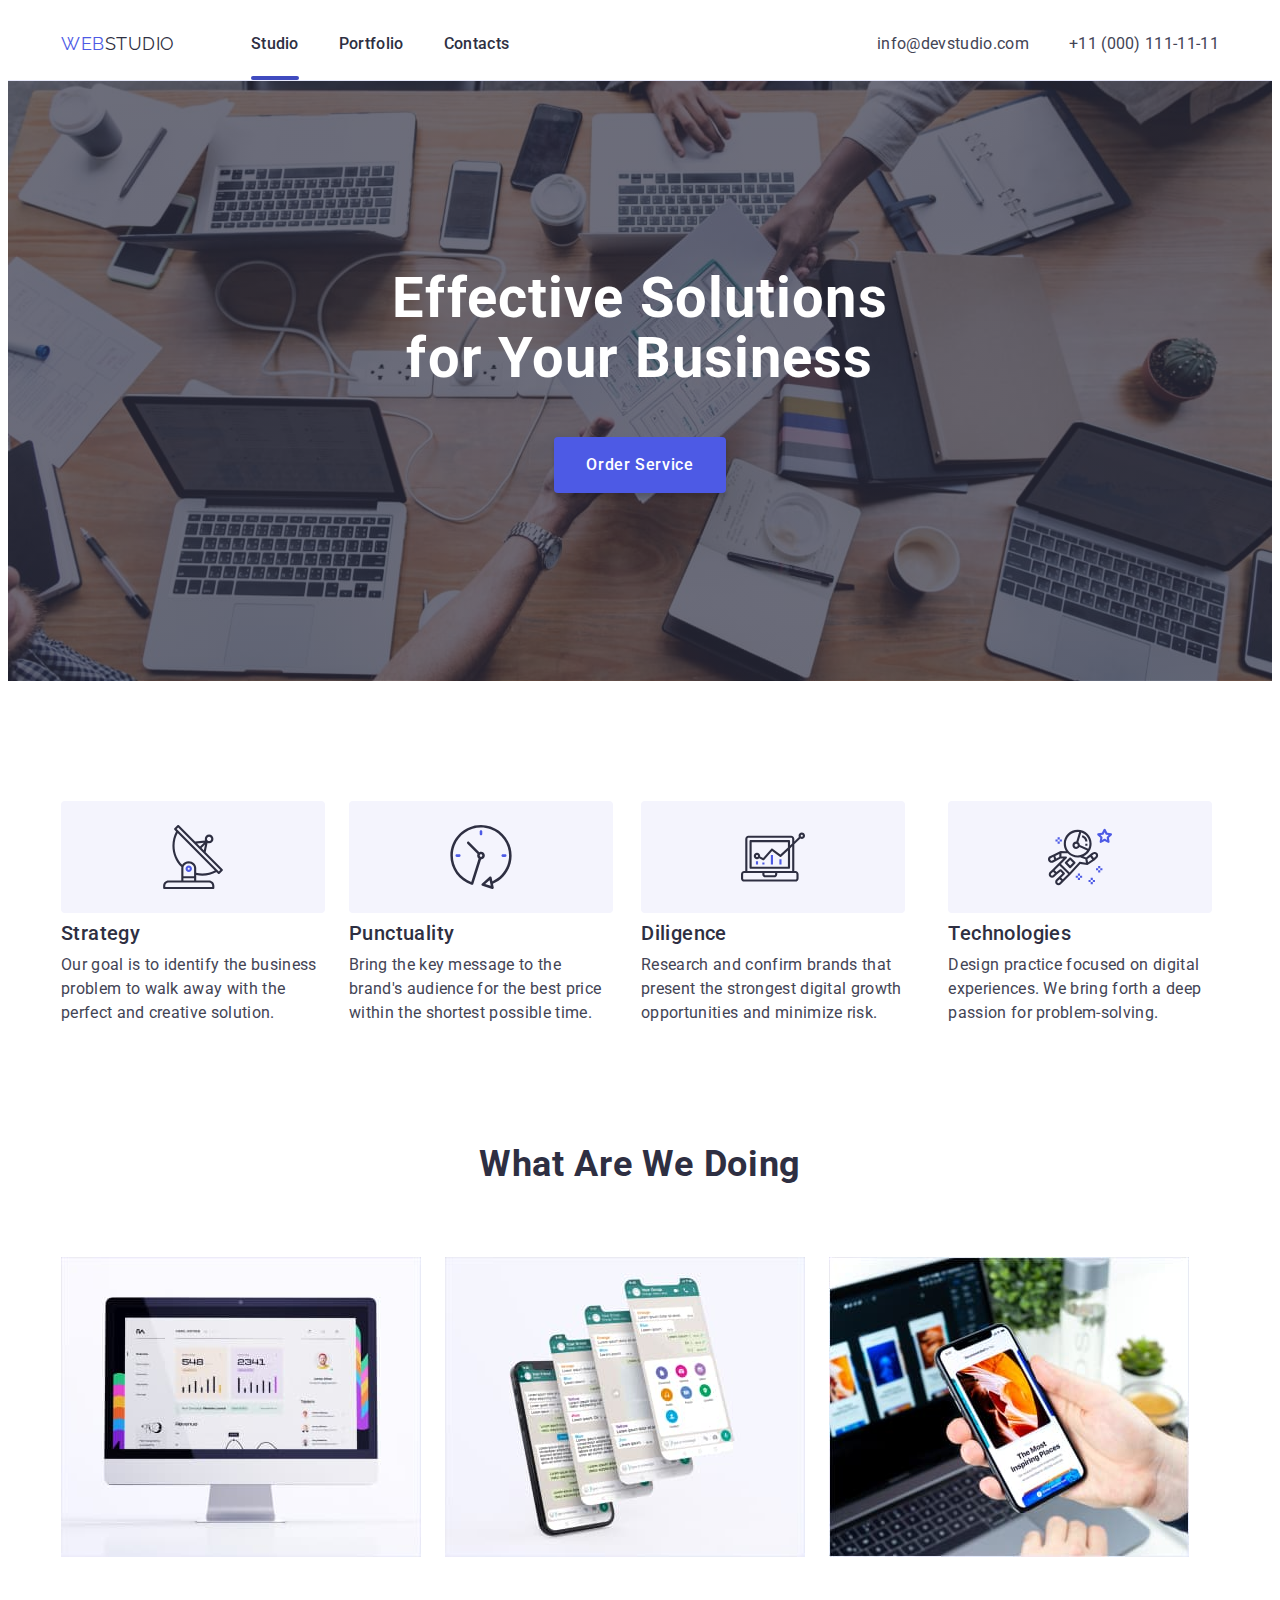
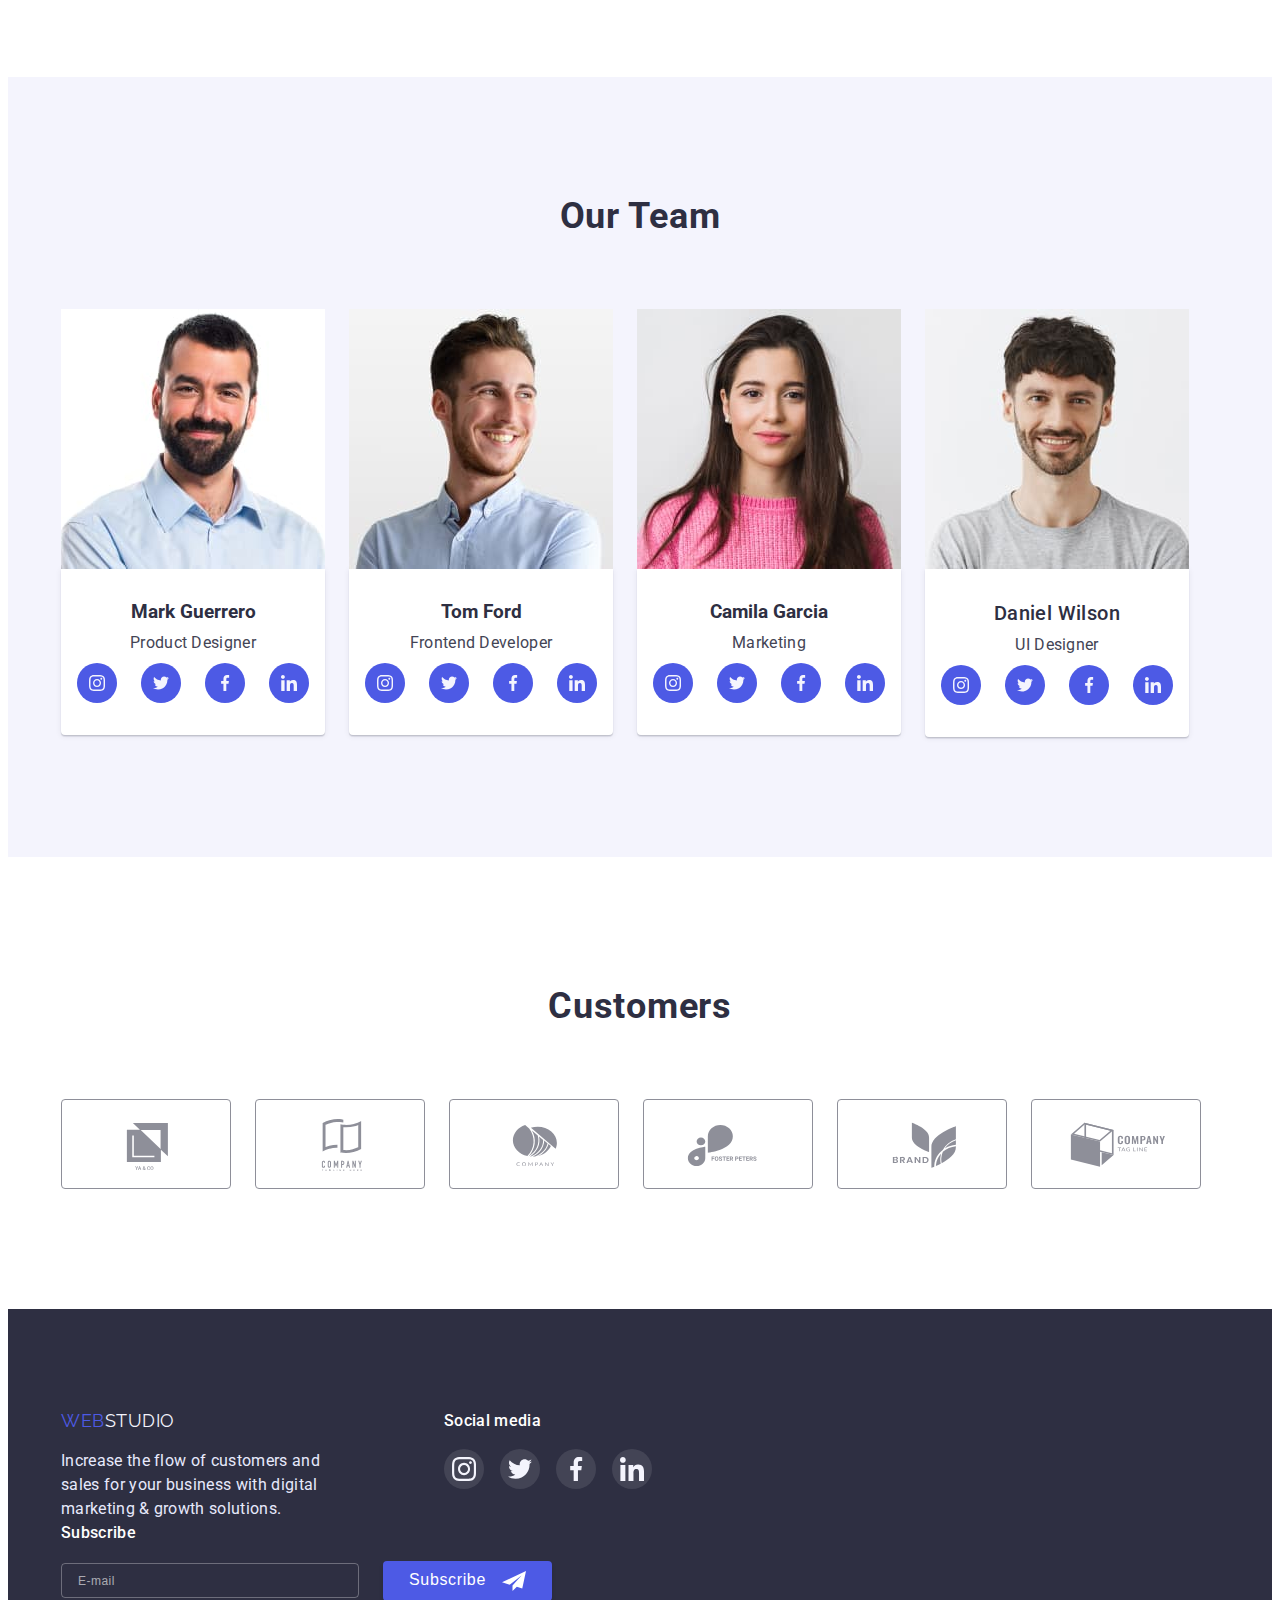
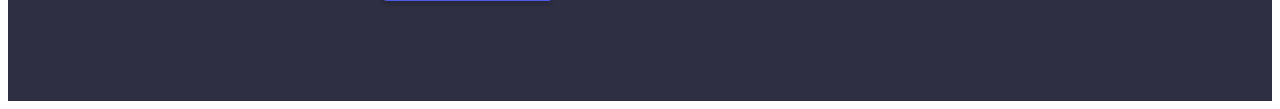
==== commit 183c4cff: "Added footer form" ====
--- a/index.html
+++ b/index.html
@@ -465,7 +465,10 @@
               />
             </label>
             <button type="submit" class="footer-modal-form-submit">
-              Subscribe
+              <span class="footer-modal-form-submit-text">Subscribe</span>
+              <svg class="footer-modal-form-submit-icon" width="24" height="24">
+                <use href="./images/icons.svg#icon-footer-subscribe"></use>
+              </svg>
             </button>
           </form>
         </div>
--- a/css/styles.css
+++ b/css/styles.css
@@ -453,7 +453,10 @@
 .footer-container {
   display: flex;
   align-items: centre;
-  gap: 120px;
+  flex-wrap: wrap;
+}
+.footer-logo-wrap {
+  margin-right: 119px;
 }
 .footer-logo {
   color: #f4f4fd;
@@ -464,10 +467,11 @@
 }
 .footer-text {
   color: #e7e9fc;
-  max-width: 264px;
-}
-/* .footer-social {
-} */
+  width: 264px;
+}
+.footer-social {
+  margin-right: 80px;
+}
 .footer-social-text {
   font-weight: 500;
   color: #ffffff;
@@ -499,10 +503,64 @@
 .footer-social-icon {
   fill: #f4f4fd;
 }
+.footer-form {
+  display: flex;
+  justify-content: center;
+  align-items: center;
+  gap: 24px;
+}
 .footer-form-text {
   font-weight: 500;
   color: #ffffff;
   margin-bottom: 16px;
+}
+.footer-modal-form-input {
+  color: #ffffff;
+  background-color: inherit;
+  width: 264px;
+  border: 1px solid rgba(255, 255, 255, 0.3);
+  border-radius: 4px;
+  padding: 9px 16px;
+  transition: border-color var(--transition-dur-and-func);
+}
+.footer-modal-form-input::placeholder {
+  font-size: 12px;
+  line-height: 2;
+  letter-spacing: 0.04em;
+  color: rgba(255, 255, 255, 0.6);
+}
+.footer-modal-form-input:focus {
+  outline: none;
+  border-color: #4d5ae5;
+}
+.footer-modal-form-submit {
+  display: flex;
+  justify-content: center;
+  align-items: center;
+  min-width: 169px;
+  align-self: center;
+  padding: 8px 24px;
+  background-color: #4d5ae5;
+  border: none;
+  box-shadow: 0px 4px 4px rgba(0, 0, 0, 0.15);
+  border-radius: 4px;
+  transition: background-color var(--transition-dur-and-func);
+}
+.footer-modal-form-submit:hover,
+.footer-modal-form-submit:focus {
+  background-color: var(--link-hover-color);
+  cursor: pointer;
+}
+.footer-modal-form-submit-text {
+  font-weight: 500;
+  font-size: 16px;
+  line-height: 1.15;
+  letter-spacing: 0.04em;
+  color: #ffffff;
+  margin-right: 16px;
+}
+.footer-modal-form-submit-icon {
+  fill: #ffffff;
 }
 /* =============== /FOOTER ==============*/
 /*============= MODAL WINDOW =============*/
